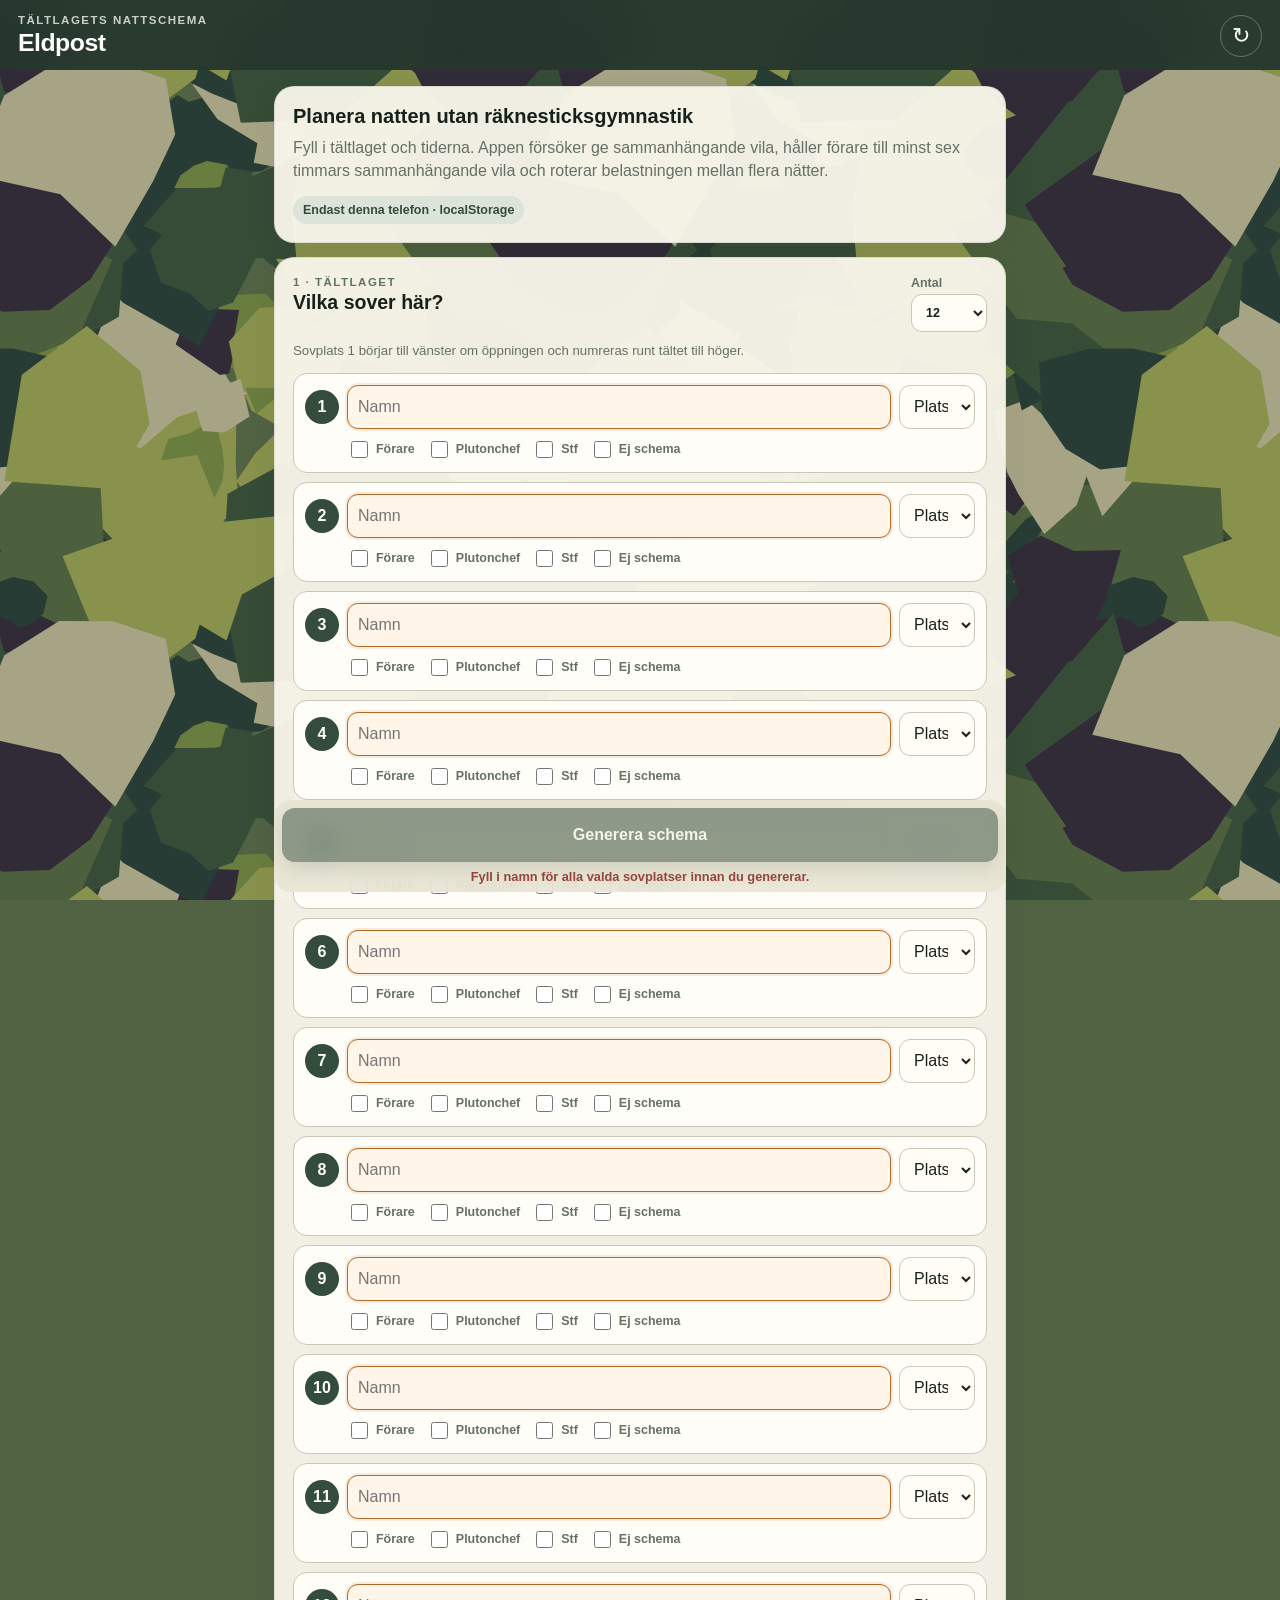
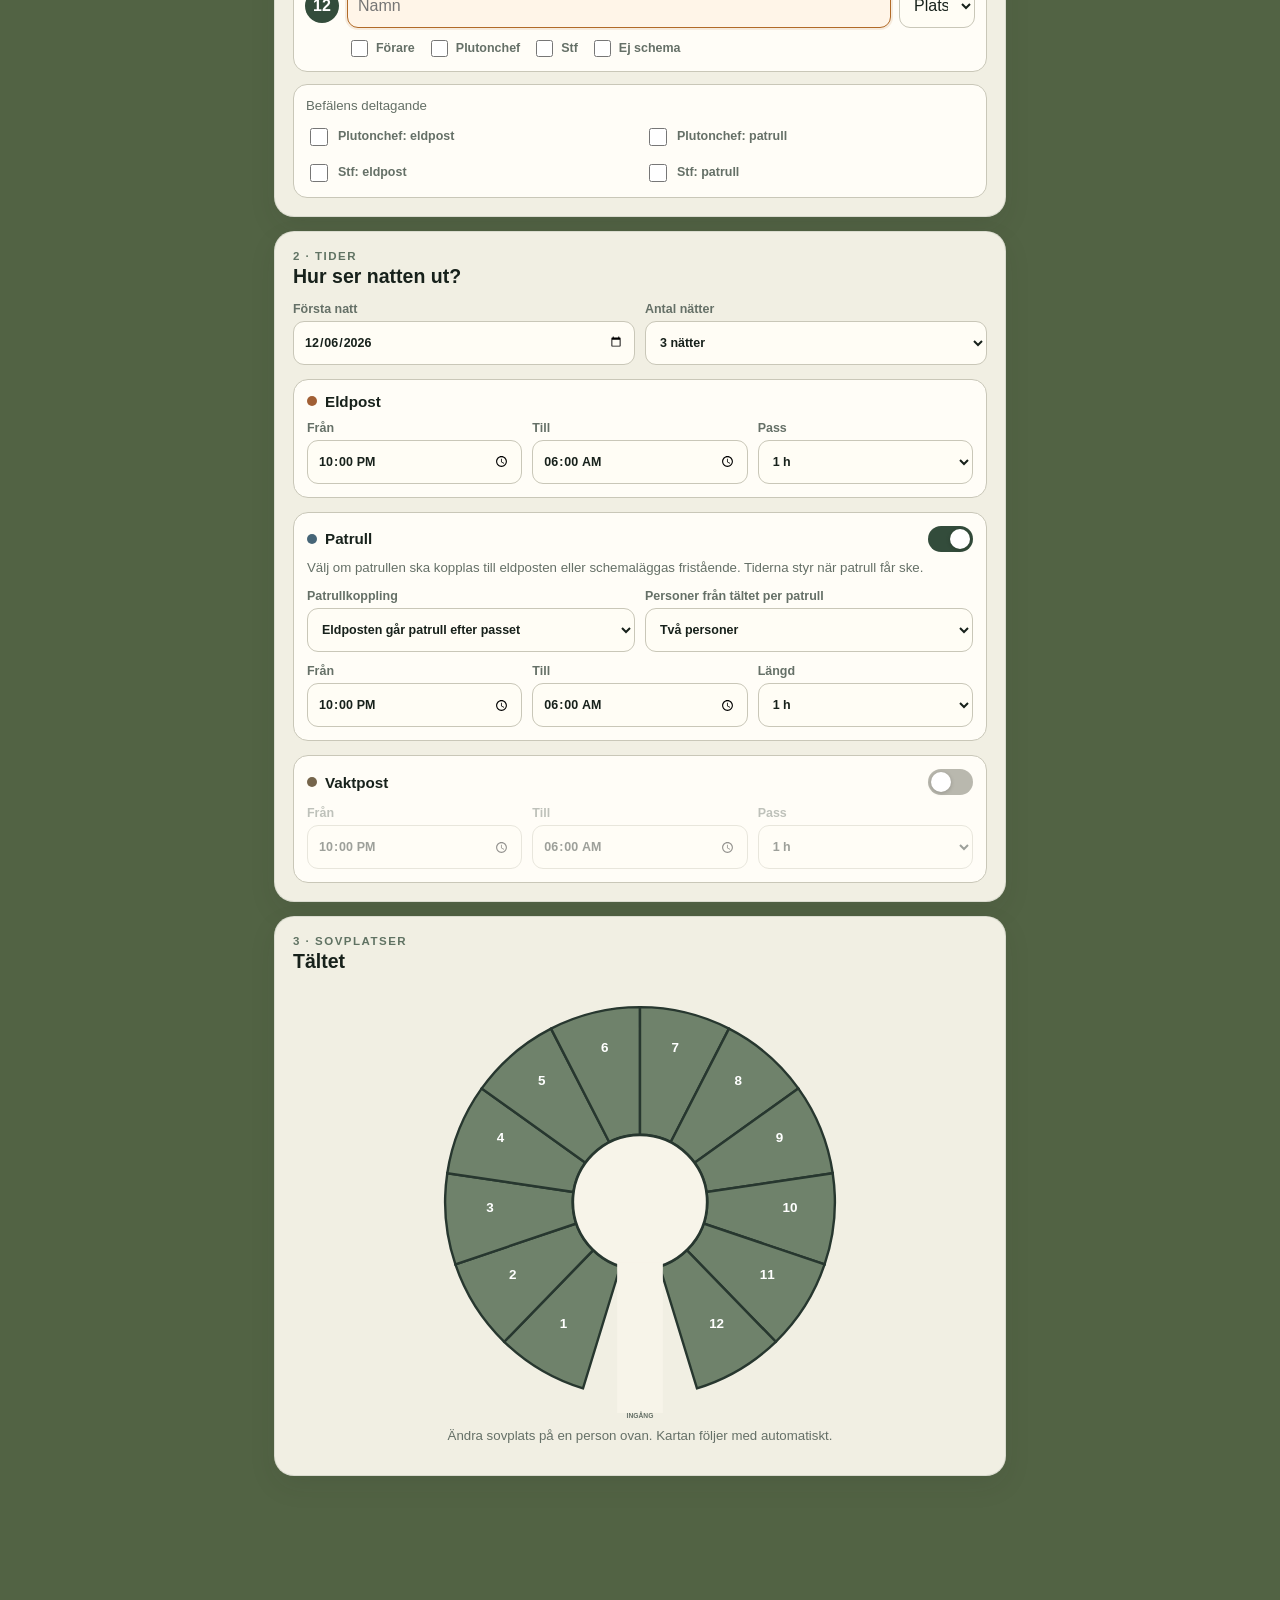
==== index.html @ 9be6807b "ui: warn when tent group has fewer than eight people" ====
<!doctype html>
<html lang="sv">
<head>
  <meta charset="utf-8" />
  <meta name="viewport" content="width=device-width, initial-scale=1, viewport-fit=cover" />
  <meta name="theme-color" content="#26372d" />
  <meta name="apple-mobile-web-app-capable" content="yes" />
  <meta name="apple-mobile-web-app-status-bar-style" content="black-translucent" />
  <meta name="apple-mobile-web-app-title" content="Eldpost" />
  <title>Eldpost</title>
  <link rel="manifest" href="/manifest.webmanifest" />
  <link rel="icon" href="/icon.svg" type="image/svg+xml" />
  <link rel="apple-touch-icon" href="/apple-touch-icon.png" />
  <link rel="stylesheet" href="/styles.css" />
</head>
<body>
  <header class="app-header">
    <div>
      <p class="eyebrow">Tältlagets nattschema</p>
      <h1>Eldpost</h1>
    </div>
    <button id="resetButton" class="icon-button" type="button" aria-label="Nollställ appen">↻</button>
  </header>

  <main>
    <section class="card intro-card">
      <div>
        <h2>Planera natten utan räknesticksgymnastik</h2>
        <p>Fyll i tältlaget och tiderna. Appen försöker ge sammanhängande vila, håller förare till minst sex timmars sammanhängande vila och roterar belastningen mellan flera nätter.</p>
      </div>
      <div class="privacy-pill">Endast denna telefon · localStorage</div>
    </section>

    <section class="card" id="teamSection">
      <div class="section-heading">
        <div>
          <p class="step">1 · Tältlaget</p>
          <h2>Vilka sover här?</h2>
        </div>
        <label class="count-control">Antal
          <select id="soldierCount" aria-label="Antal soldater"></select>
        </label>
      </div>
      <p id="smallTeamWarning" class="warning hidden" role="status">⚠️ Färre än 8 personer i tältlaget. Det kan bli svårt att få ihop ett bra schema med tillräcklig vila och jämn fördelning. Kontrollera eventuella obemannade pass extra noga.</p>
      <p class="hint">Sovplats 1 börjar till vänster om öppningen och numreras runt tältet till höger.</p>
      <div id="soldierList" class="soldier-list"></div>
      <div class="role-policy-box">
        <p class="hint role-policy-title">Befälens deltagande</p>
        <div class="role-policy-row">
          <label><input id="allowPcFire" type="checkbox" /> Plutonchef: eldpost</label>
          <label><input id="allowPcPatrol" type="checkbox" /> Plutonchef: patrull</label>
          <label><input id="allowStfFire" type="checkbox" /> Stf: eldpost</label>
          <label><input id="allowStfPatrol" type="checkbox" /> Stf: patrull</label>
        </div>
      </div>
    </section>

    <section class="card">
      <div class="section-heading">
        <div>
          <p class="step">2 · Tider</p>
          <h2>Hur ser natten ut?</h2>
        </div>
      </div>

      <div class="form-grid two">
        <label>Första natt
          <input id="startDate" type="date" />
        </label>
        <label>Antal nätter
          <select id="nightCount"></select>
        </label>
      </div>

      <div class="duty-box">
        <div class="duty-title"><span class="duty-dot fire"></span><strong>Eldpost</strong></div>
        <div class="form-grid three">
          <label>Från <input id="fireStart" type="time" step="900" /></label>
          <label>Till <input id="fireEnd" type="time" step="900" /></label>
          <label>Pass
            <select id="fireDuration">
              <option value="30">30 min</option><option value="60">1 h</option><option value="90">1,5 h</option><option value="120">2 h</option>
            </select>
          </label>
        </div>
      </div>

      <div class="duty-box">
        <div class="duty-title">
          <span class="duty-dot patrol"></span><strong>Patrull</strong>
          <label class="switch"><input id="patrolEnabled" type="checkbox" /><span></span></label>
        </div>
        <p class="hint">Välj om patrullen ska kopplas till eldposten eller schemaläggas fristående. Tiderna styr när patrull får ske.</p>
        <div id="patrolFields">
          <div class="patrol-options">
            <label>Patrullkoppling
              <select id="patrolMode">
                <option value="linked">Eldposten går patrull efter passet</option>
                <option value="independent">Fristående patrull (eldposten går inte automatiskt)</option>
              </select>
            </label>
            <label>Personer från tältet per patrull
              <select id="patrolPeople"><option value="2">Två personer</option><option value="1">En person (kamrat från annat tält)</option></select>
            </label>
          </div>
          <div class="form-grid three">
          <label>Från <input id="patrolStart" type="time" step="900" /></label>
          <label>Till <input id="patrolEnd" type="time" step="900" /></label>
          <label>Längd
            <select id="patrolDuration">
              <option value="30">30 min</option><option value="60">1 h</option><option value="90">1,5 h</option><option value="120">2 h</option>
            </select>
          </label>
          </div>
        </div>
      </div>

      <div class="duty-box">
        <div class="duty-title">
          <span class="duty-dot guard"></span><strong>Vaktpost</strong>
          <label class="switch"><input id="guardEnabled" type="checkbox" /><span></span></label>
        </div>
        <div id="guardFields" class="form-grid three">
          <label>Från <input id="guardStart" type="time" step="900" /></label>
          <label>Till <input id="guardEnd" type="time" step="900" /></label>
          <label>Pass
            <select id="guardDuration">
              <option value="30">30 min</option><option value="60">1 h</option><option value="90">1,5 h</option><option value="120">2 h</option>
            </select>
          </label>
        </div>
      </div>
    </section>

    <section class="card">
      <div class="section-heading">
        <div>
          <p class="step">3 · Sovplatser</p>
          <h2>Tältet</h2>
        </div>
      </div>
      <div id="tentMap" class="tent-wrap" aria-label="Grafisk sovplatsfördelning"></div>
      <p class="hint centered">Ändra sovplats på en person ovan. Kartan följer med automatiskt.</p>
    </section>

    <div class="sticky-action">
      <button id="generateButton" class="primary-button" type="button">Generera schema</button>
      <p id="generateMessage" class="validation-message" role="status"></p>
    </div>

    <section id="resultSection" class="card result-card hidden">
      <div class="section-heading result-heading">
        <div>
          <p class="step">Schema</p>
          <h2 id="resultTitle">Natt 1</h2>
        </div>
        <button id="copyButton" class="secondary-button" type="button">Kopiera natt</button>
      </div>
      <div class="share-controls">
        <button id="shareButton" class="primary-button" type="button">Dela hela schemat</button>
        <p class="hint">En fryst kopia skapas i länken. Namn, tider och sovplatser ingår. Endast den du ger länken till bör få tillgång.</p>
        <div id="sharePanel" class="share-panel hidden">
          <label for="shareUrl">Schemalänk</label>
          <textarea id="shareUrl" readonly rows="3" aria-label="Delningslänk"></textarea>
          <div class="share-actions">
            <button type="button" id="shareCopyButton" class="secondary-button">Kopiera länk</button>
            <button type="button" id="nativeShareButton" class="secondary-button">Dela via telefonen</button>
          </div>
          <div id="shareQr" class="share-qr" aria-label="QR-kod till schemat"></div>
          <p id="shareQrHelp" class="hint"></p>
        </div>
        <p id="shareStatus" role="status" class="validation-message"></p>
      </div>
      <div id="nightTabs" class="night-tabs"></div>
      <div id="scheduleWarnings"></div>
      <div id="scheduleTable" class="schedule-table"></div>
      <h3>Vila & belastning</h3>
      <div id="restSummary" class="rest-summary"></div>
      <h3>Sovplatser</h3>
      <div id="resultTentMap" class="tent-wrap compact"></div>
    </section>
  </main>

  <template id="soldierTemplate">
    <article class="soldier-card">
      <div class="soldier-main">
        <span class="place-badge"></span>
        <input class="soldier-name" type="text" autocomplete="off" placeholder="Namn" />
        <select class="sleep-place" aria-label="Sovplats"></select>
      </div>
      <div class="role-row">
        <label><input class="role-driver" type="checkbox" /> Förare</label>
        <label><input class="role-pc" type="checkbox" /> Plutonchef</label>
        <label><input class="role-stf" type="checkbox" /> Stf</label>
        <label><input class="role-excluded" type="checkbox" /> Ej schema</label>
      </div>
    </article>
  </template>

  <script src="/qrcode.js" defer></script>
  <script src="/app.js" defer></script>
</body>
</html>
---- styles.css ----
:root {
  color-scheme: light;
  --bg: #e8e4d3;
  --paper: #f7f4e9;
  --ink: #17211b;
  --muted: #657067;
  --line: #c9c7b8;
  --green: #334c3b;
  --green-2: #6f826b;
  --green-3: #dce3d8;
  --fire: #a15f34;
  --patrol: #466577;
  --guard: #75654b;
  --danger: #9a453d;
  --shadow: 0 10px 28px rgba(35, 43, 37, .08);
  font-family: ui-sans-serif, -apple-system, BlinkMacSystemFont, "SF Pro Text", "Helvetica Neue", Arial, sans-serif;
}
* { box-sizing: border-box; }
html { background: var(--bg); }
body { margin: 0; min-height: 100vh; color: var(--ink); background: #526344 url('/m90-camo.svg') repeat fixed center top / 560px 560px; }
button, input, select { font: inherit; }
button { -webkit-tap-highlight-color: transparent; }
.app-header { position: sticky; top: 0; z-index: 20; display: flex; align-items: center; justify-content: space-between; padding: calc(14px + env(safe-area-inset-top)) 18px 13px; color: white; background: rgba(38,55,45,.96); backdrop-filter: blur(14px); }
.app-header h1 { margin: 0; font-size: 1.55rem; letter-spacing: -.02em; }
.eyebrow, .step { margin: 0 0 3px; font-size: .72rem; font-weight: 800; text-transform: uppercase; letter-spacing: .13em; opacity: .76; }
.icon-button { width: 42px; height: 42px; border: 1px solid rgba(255,255,255,.28); border-radius: 50%; color: white; background: transparent; font-size: 1.35rem; }
main { width: min(760px, 100%); margin: 0 auto; padding: 16px 14px calc(112px + env(safe-area-inset-bottom)); }
.card { margin-bottom: 14px; padding: 18px; border: 1px solid rgba(51,76,59,.12); border-radius: 20px; background: rgba(247,244,233,.97); box-shadow: var(--shadow); }
.intro-card h2 { margin: 0 0 8px; font-size: 1.25rem; }
.intro-card p { margin: 0; color: var(--muted); line-height: 1.45; }
.privacy-pill { display: inline-flex; margin-top: 14px; padding: 7px 10px; border-radius: 999px; background: var(--green-3); color: var(--green); font-size: .78rem; font-weight: 750; }
.section-heading { display: flex; align-items: flex-start; justify-content: space-between; gap: 14px; margin-bottom: 14px; }
.section-heading h2 { margin: 0; font-size: 1.22rem; }
.step { color: var(--green); }
.hint { margin: -4px 0 12px; color: var(--muted); font-size: .83rem; line-height: 1.4; }
.centered { text-align: center; }
label { color: var(--muted); font-size: .78rem; font-weight: 700; }
input[type="text"], input[type="date"], input[type="time"], select { width: 100%; min-height: 44px; padding: 9px 10px; border: 1px solid var(--line); border-radius: 11px; color: var(--ink); background: #fffdf5; outline: none; }
input:focus, select:focus { border-color: var(--green-2); box-shadow: 0 0 0 3px rgba(111,130,107,.16); }
.count-control { width: 76px; }
.count-control select { min-height: 38px; margin-top: 4px; }
.soldier-list { display: grid; gap: 9px; }
.soldier-card { padding: 11px; border: 1px solid var(--line); border-radius: 14px; background: #fffdf7; }
.soldier-main { display: grid; grid-template-columns: 34px minmax(0,1fr) 76px; gap: 8px; align-items: center; }
.place-badge { display: grid; place-items: center; width: 34px; height: 34px; border-radius: 50%; color: white; background: var(--green); font-weight: 850; }
.soldier-name { min-width: 0; }
.sleep-place { min-width: 0; }
.role-row { display: flex; flex-wrap: wrap; gap: 7px 12px; margin-top: 9px; padding-left: 42px; }
.role-row label { display: flex; gap: 5px; align-items: center; font-weight: 650; }
.role-row input { width: 17px; height: 17px; accent-color: var(--green); }
.form-grid { display: grid; gap: 10px; }
.form-grid.two { grid-template-columns: repeat(2, minmax(0,1fr)); }
.form-grid.three { grid-template-columns: repeat(3, minmax(0,1fr)); }
.form-grid label { display: grid; gap: 5px; }
.duty-box { margin-top: 14px; padding: 13px; border: 1px solid var(--line); border-radius: 15px; background: #fffdf7; }
.duty-title { display: flex; align-items: center; gap: 8px; margin-bottom: 11px; }
.duty-title strong { font-size: .95rem; }
.duty-title .switch { margin-left: auto; }
.duty-dot { width: 10px; height: 10px; border-radius: 50%; }
.duty-dot.fire { background: var(--fire); }.duty-dot.patrol { background: var(--patrol); }.duty-dot.guard { background: var(--guard); }
.switch input { position: absolute; opacity: 0; pointer-events: none; }
.switch span { display: block; width: 45px; height: 26px; padding: 3px; border-radius: 99px; background: #b9b8ae; transition: .18s; }
.switch span::after { content: ""; display: block; width: 20px; height: 20px; border-radius: 50%; background: white; box-shadow: 0 1px 4px rgba(0,0,0,.2); transition: .18s; }
.switch input:checked + span { background: var(--green); }
.switch input:checked + span::after { transform: translateX(19px); }
.disabled-fields { opacity: .42; pointer-events: none; }
.tent-wrap { display: grid; place-items: center; overflow: hidden; }
.tent-svg { width: min(100%, 430px); height: auto; overflow: visible; }
.tent-segment { fill: var(--green-2); stroke: #27372f; stroke-width: 1.8; }
.tent-core { fill: var(--paper); stroke: #27372f; stroke-width: 2; }
.tent-number { fill: white; font-size: 10px; font-weight: 850; text-anchor: middle; dominant-baseline: middle; pointer-events: none; }
.tent-name { fill: white; font-size: 5.6px; font-weight: 700; text-anchor: middle; dominant-baseline: middle; pointer-events: none; }
.tent-entry { fill: var(--paper); }
.tent-entry-label { fill: var(--muted); font-size: 5px; font-weight: 800; text-anchor: middle; }
.sticky-action { position: sticky; bottom: calc(8px + env(safe-area-inset-bottom)); z-index: 18; margin: 18px 0; padding: 8px; border-radius: 17px; background: rgba(232,228,211,.88); backdrop-filter: blur(12px); }
.primary-button, .secondary-button { border: 0; border-radius: 13px; font-weight: 800; cursor: pointer; }
.primary-button { width: 100%; min-height: 54px; padding: 14px 18px; color: white; background: var(--green); box-shadow: 0 8px 18px rgba(38,55,45,.24); }
.secondary-button { min-height: 40px; padding: 8px 12px; color: var(--green); background: var(--green-3); }
.validation-message { margin: 7px 5px 0; color: var(--danger); font-size: .8rem; font-weight: 700; text-align: center; }
.hidden { display: none !important; }
.result-card { scroll-margin-top: 90px; }
.result-heading { align-items: center; }
.night-tabs { display: flex; gap: 7px; overflow-x: auto; margin: 0 -3px 14px; padding: 3px; scrollbar-width: none; }
.night-tab { flex: 0 0 auto; border: 1px solid var(--line); border-radius: 999px; padding: 8px 12px; color: var(--green); background: #fffdf7; font-weight: 800; }
.night-tab.active { color: white; border-color: var(--green); background: var(--green); }
.warning { margin: 0 0 12px; padding: 10px 12px; border-radius: 12px; background: #f3ddd7; color: #733b35; font-size: .82rem; font-weight: 700; }
.schedule-table { overflow: hidden; margin-bottom: 18px; border: 1px solid var(--line); border-radius: 14px; }
.schedule-row { display: grid; grid-template-columns: 72px 1fr; border-bottom: 1px solid var(--line); }
.schedule-row:last-child { border-bottom: 0; }
.schedule-time { padding: 11px 9px; color: var(--muted); background: #efecdf; font-size: .78rem; font-weight: 800; }
.schedule-duty { display: grid; gap: 4px; padding: 9px 11px; background: #fffdf7; }
.assignment { display: grid; grid-template-columns: 74px 1fr; gap: 8px; align-items: baseline; font-size: .84rem; }
.assignment .kind { font-size: .68rem; font-weight: 850; text-transform: uppercase; letter-spacing: .06em; }
.assignment.fire .kind { color: var(--fire); }.assignment.patrol .kind { color: var(--patrol); }.assignment.guard .kind { color: var(--guard); }
.person-place { color: var(--muted); font-size: .76rem; }
.result-card h3 { margin: 18px 0 10px; font-size: .97rem; }
.rest-summary { display: grid; gap: 7px; }
.rest-item { display: grid; grid-template-columns: minmax(0,1fr) auto; gap: 10px; align-items: center; padding: 9px 10px; border: 1px solid var(--line); border-radius: 11px; background: #fffdf7; }
.rest-name { font-weight: 800; }
.rest-meta { color: var(--muted); font-size: .74rem; }
.rest-hours { font-size: .8rem; font-weight: 850; text-align: right; }
.rest-hours.ok { color: var(--green); }.rest-hours.bad { color: var(--danger); }
.compact .tent-svg { width: min(100%, 360px); }
@media (max-width: 520px) {
  .card { padding: 15px; border-radius: 17px; }
  .form-grid.three { grid-template-columns: repeat(2, minmax(0,1fr)); }
  .form-grid.three label:last-child { grid-column: 1 / -1; }
  .role-row { padding-left: 0; }
}
@media (max-width: 360px) {
  main { padding-left: 9px; padding-right: 9px; }
  .soldier-main { grid-template-columns: 32px minmax(0,1fr) 66px; }
  .form-grid.two { grid-template-columns: 1fr; }
}

.role-policy-box { margin-top: 12px; padding: 12px; border: 1px solid var(--line); border-radius: 14px; background: #fffdf7; }
.role-policy-title { margin: 0 0 9px; }
.role-policy-row { display: grid; grid-template-columns: repeat(2,minmax(0,1fr)); gap: 12px 10px; }
.role-policy-row label { display: flex; align-items: center; gap: 7px; font-weight: 650; line-height: 1.3; }
.role-policy-row input { width: 18px; height: 18px; flex: none; accent-color: var(--green); }
@media (max-width: 400px) { .role-policy-row { grid-template-columns: 1fr; } }

/* M90-inspirerad splinterkamouflagebakgrund med tydliga kort ovanpå. */
.card { background: rgba(247,244,233,.97); }

.share-controls { margin: 0 0 15px; padding: 12px; border: 1px solid var(--line); border-radius: 14px; background: #fffdf7; }
.share-controls > .hint { margin: 10px 0; }
.share-panel { margin-top: 12px; }
.share-panel textarea { display:block; width:100%; margin:7px 0 9px; padding:10px; border:1px solid var(--line); border-radius:10px; background:#f8f6ef; font: .78rem ui-monospace,monospace; overflow-wrap:anywhere; resize:vertical; }
.share-actions { display:flex; gap:8px; flex-wrap:wrap; }
.share-qr { display:grid; place-items:center; margin:15px auto 8px; max-width:330px; }
.share-qr svg { display:block; width:min(100%, 300px); height:auto; padding:10px; background:white; border-radius:10px; }

.soldier-name.duplicate-name { border-color: #b43731; background: #fff0ed; box-shadow: 0 0 0 2px rgba(180,55,49,.17); }
.primary-button:disabled { opacity: .5; cursor: not-allowed; }

.soldier-name.missing-name { border-color: #b16a27; background: #fff5e8; box-shadow: 0 0 0 2px rgba(177,106,39,.12); }

.patrol-options { display:grid; grid-template-columns:1fr 1fr; gap:10px; margin-bottom:12px; }
.patrol-options label { display:grid; gap:5px; }
@media(max-width:520px) { .patrol-options { grid-template-columns:1fr; } }
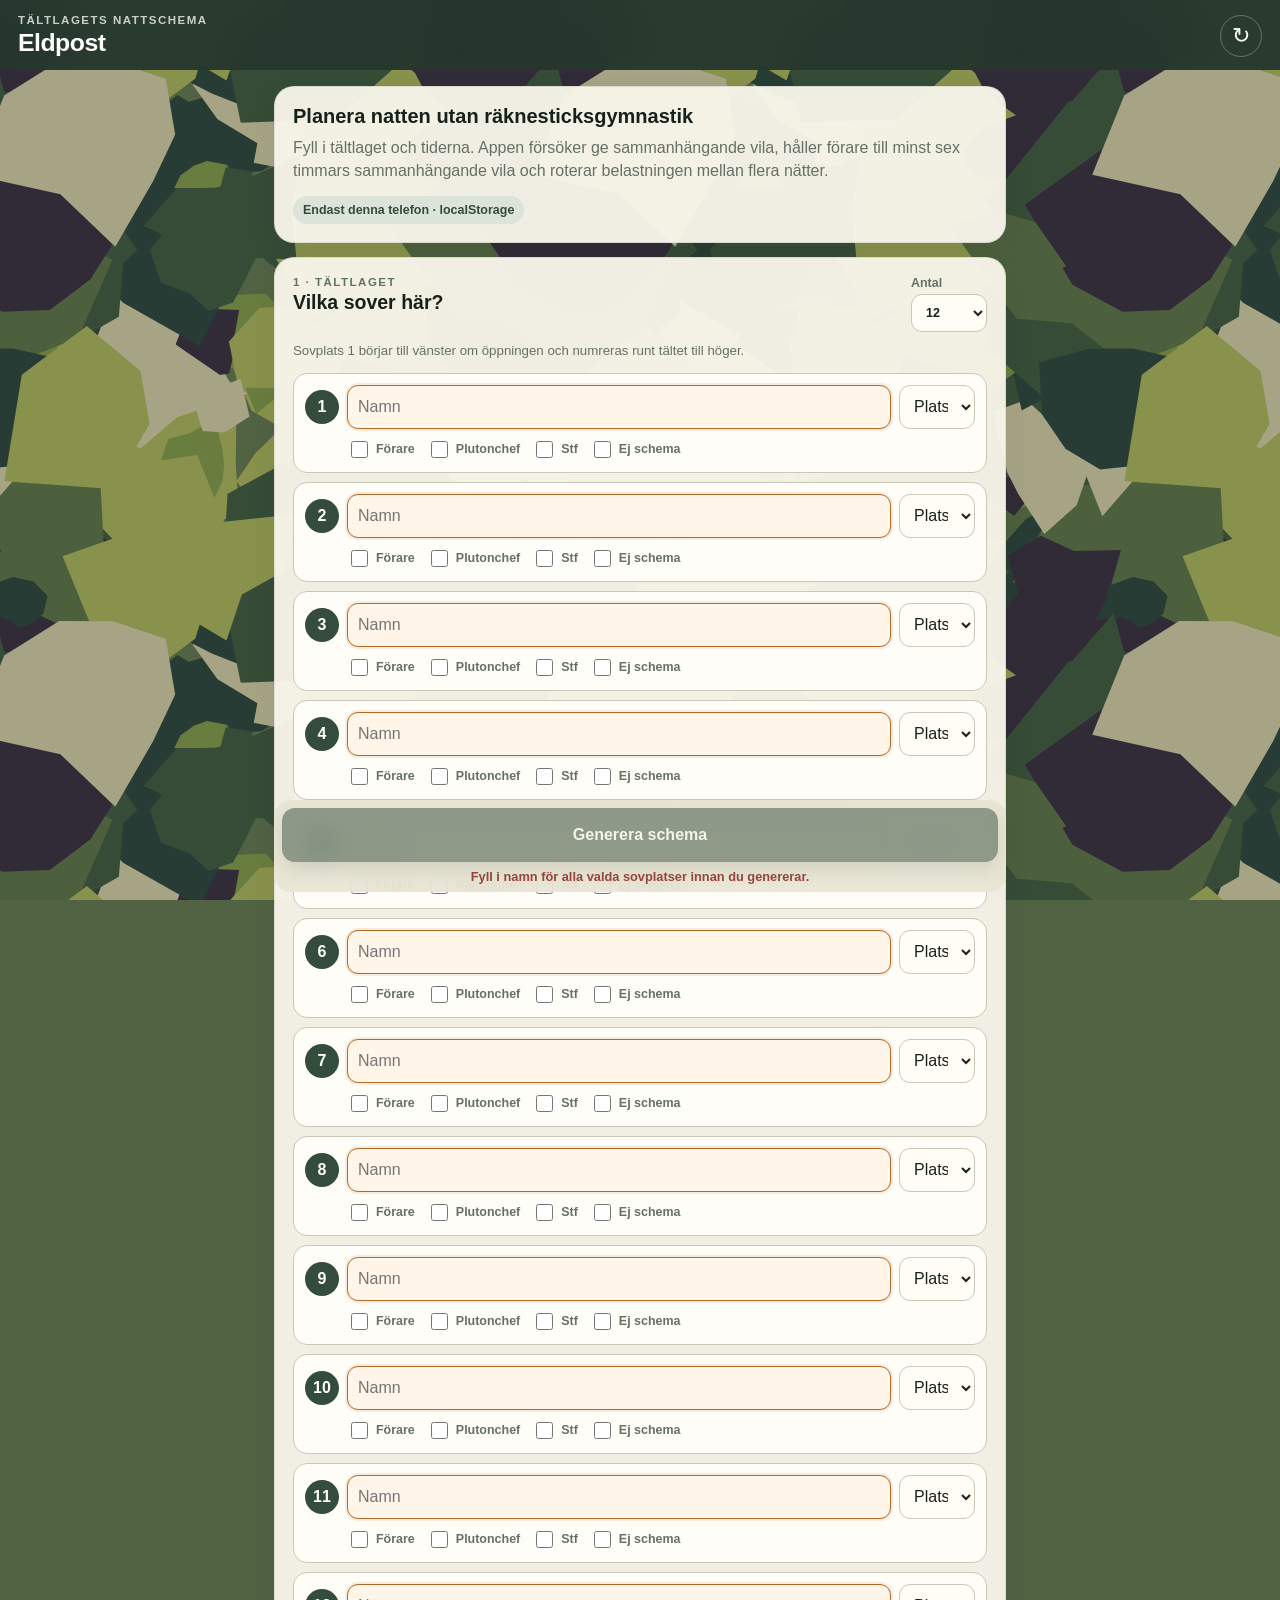
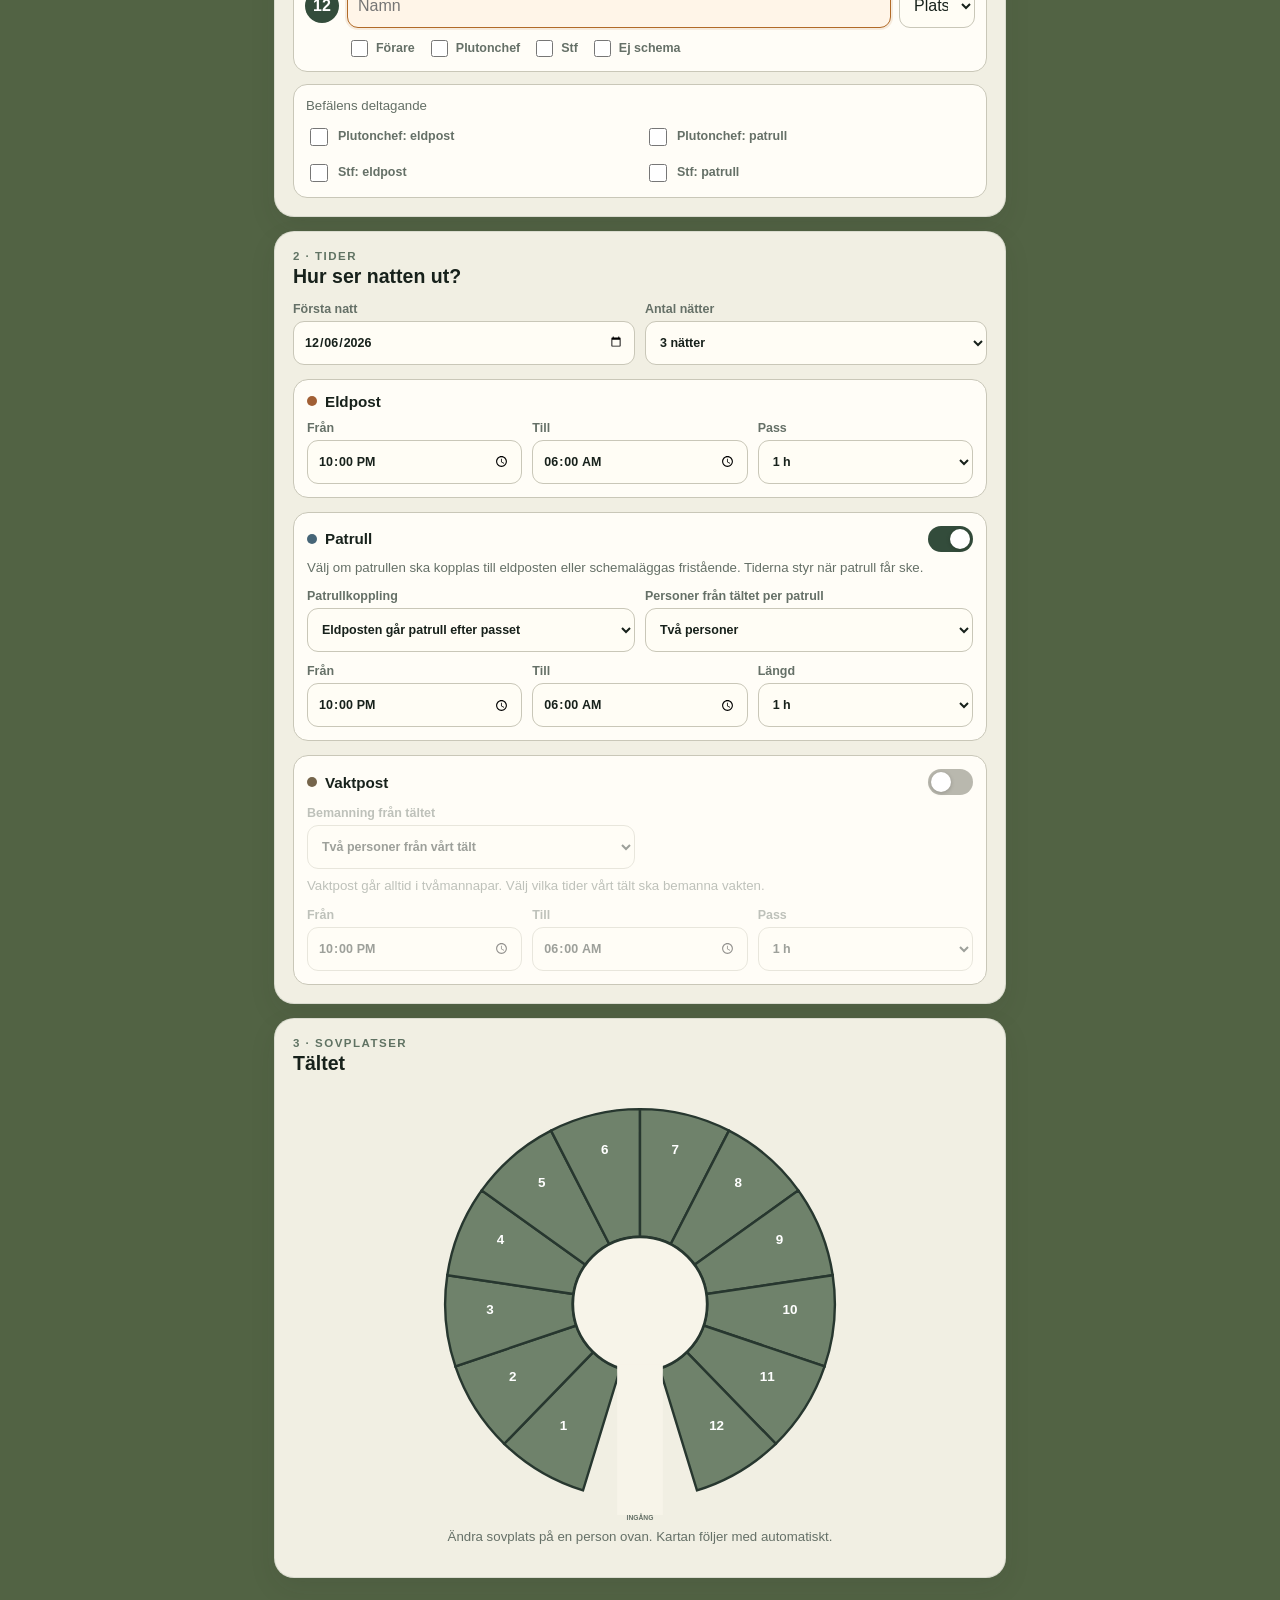
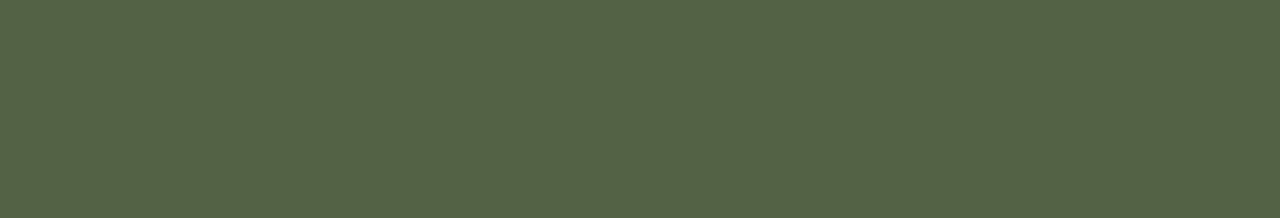
==== commit 1630e734: "feat: add guard staffing options and existing duty time controls" ====
--- a/index.html
+++ b/index.html
@@ -120,7 +120,17 @@
           <span class="duty-dot guard"></span><strong>Vaktpost</strong>
           <label class="switch"><input id="guardEnabled" type="checkbox" /><span></span></label>
         </div>
-        <div id="guardFields" class="form-grid three">
+        <div id="guardFields">
+          <div class="patrol-options">
+            <label>Bemanning från tältet
+              <select id="guardPeople">
+                <option value="2">Två personer från vårt tält</option>
+                <option value="1">En person + en från annat tält</option>
+              </select>
+            </label>
+          </div>
+          <p class="hint">Vaktpost går alltid i tvåmannapar. Välj vilka tider vårt tält ska bemanna vakten.</p>
+          <div class="form-grid three">
           <label>Från <input id="guardStart" type="time" step="900" /></label>
           <label>Till <input id="guardEnd" type="time" step="900" /></label>
           <label>Pass
@@ -128,6 +138,7 @@
               <option value="30">30 min</option><option value="60">1 h</option><option value="90">1,5 h</option><option value="120">2 h</option>
             </select>
           </label>
+          </div>
         </div>
       </div>
     </section>
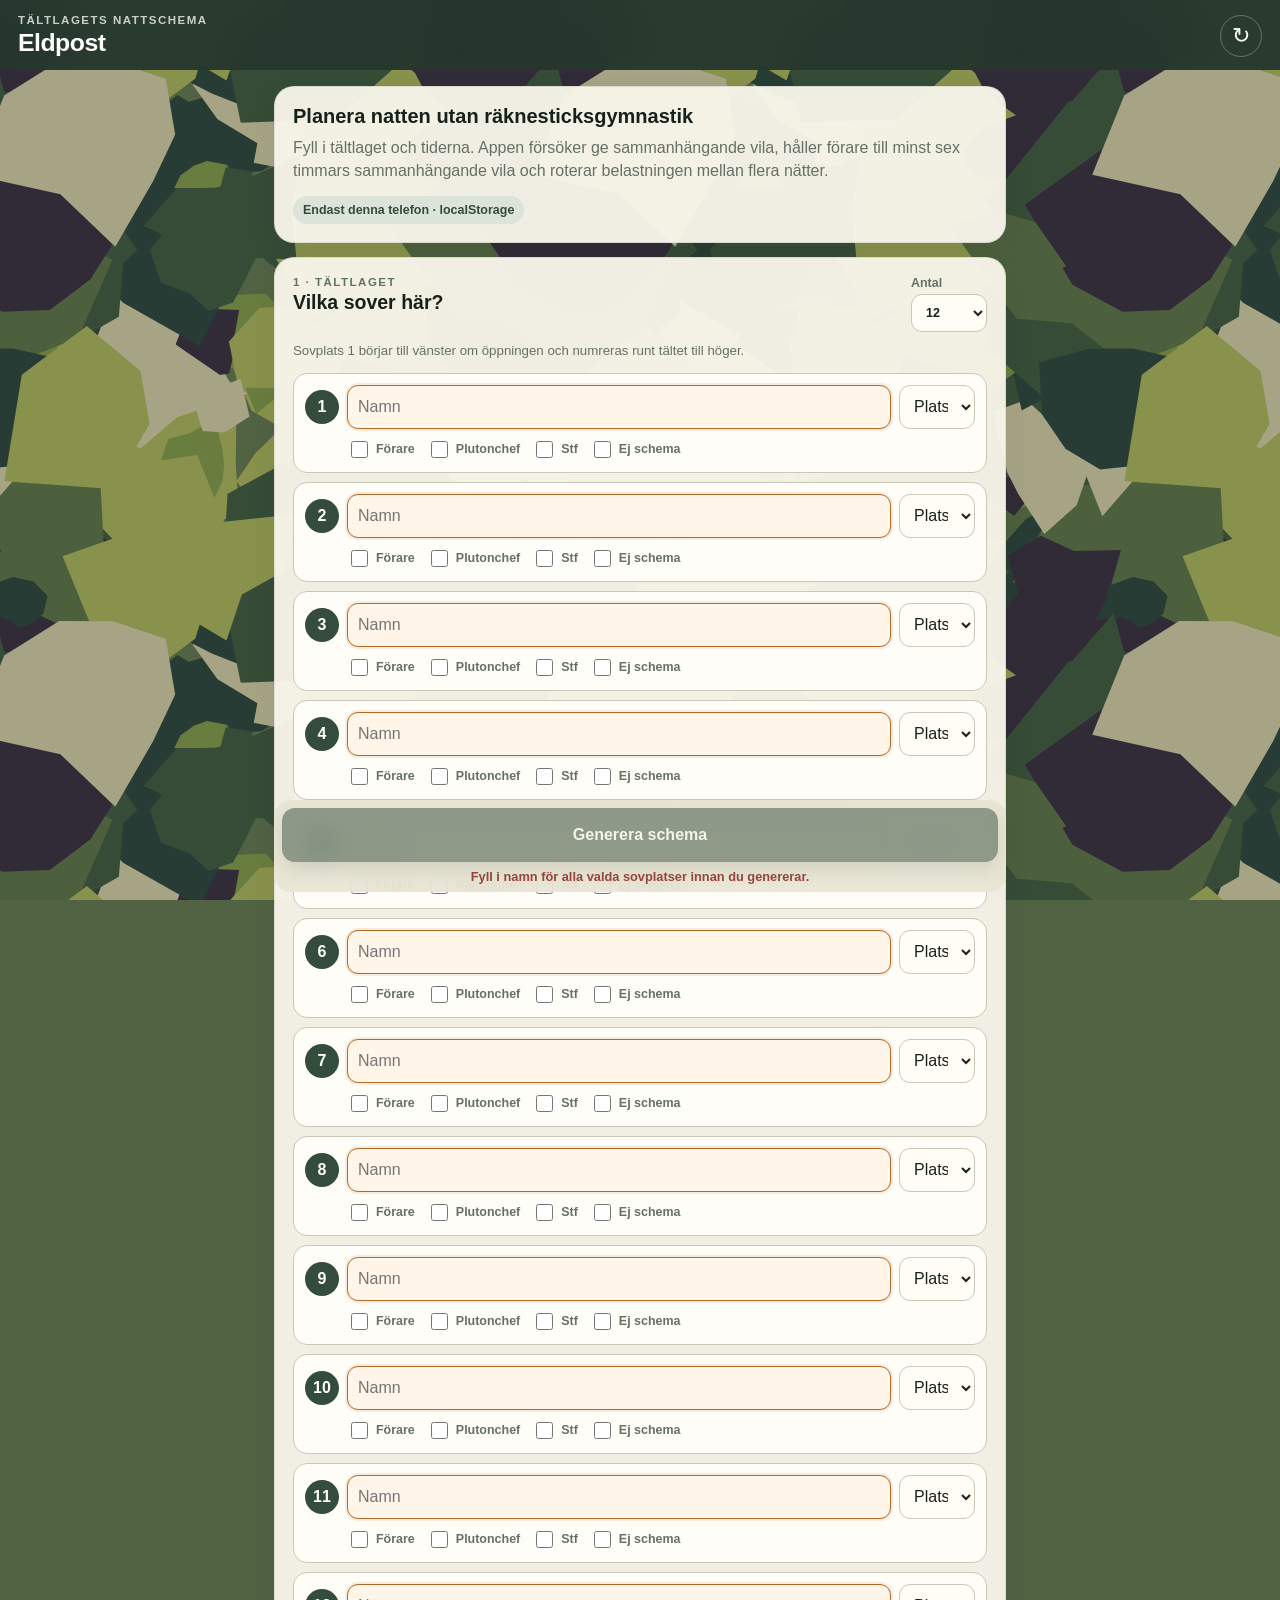
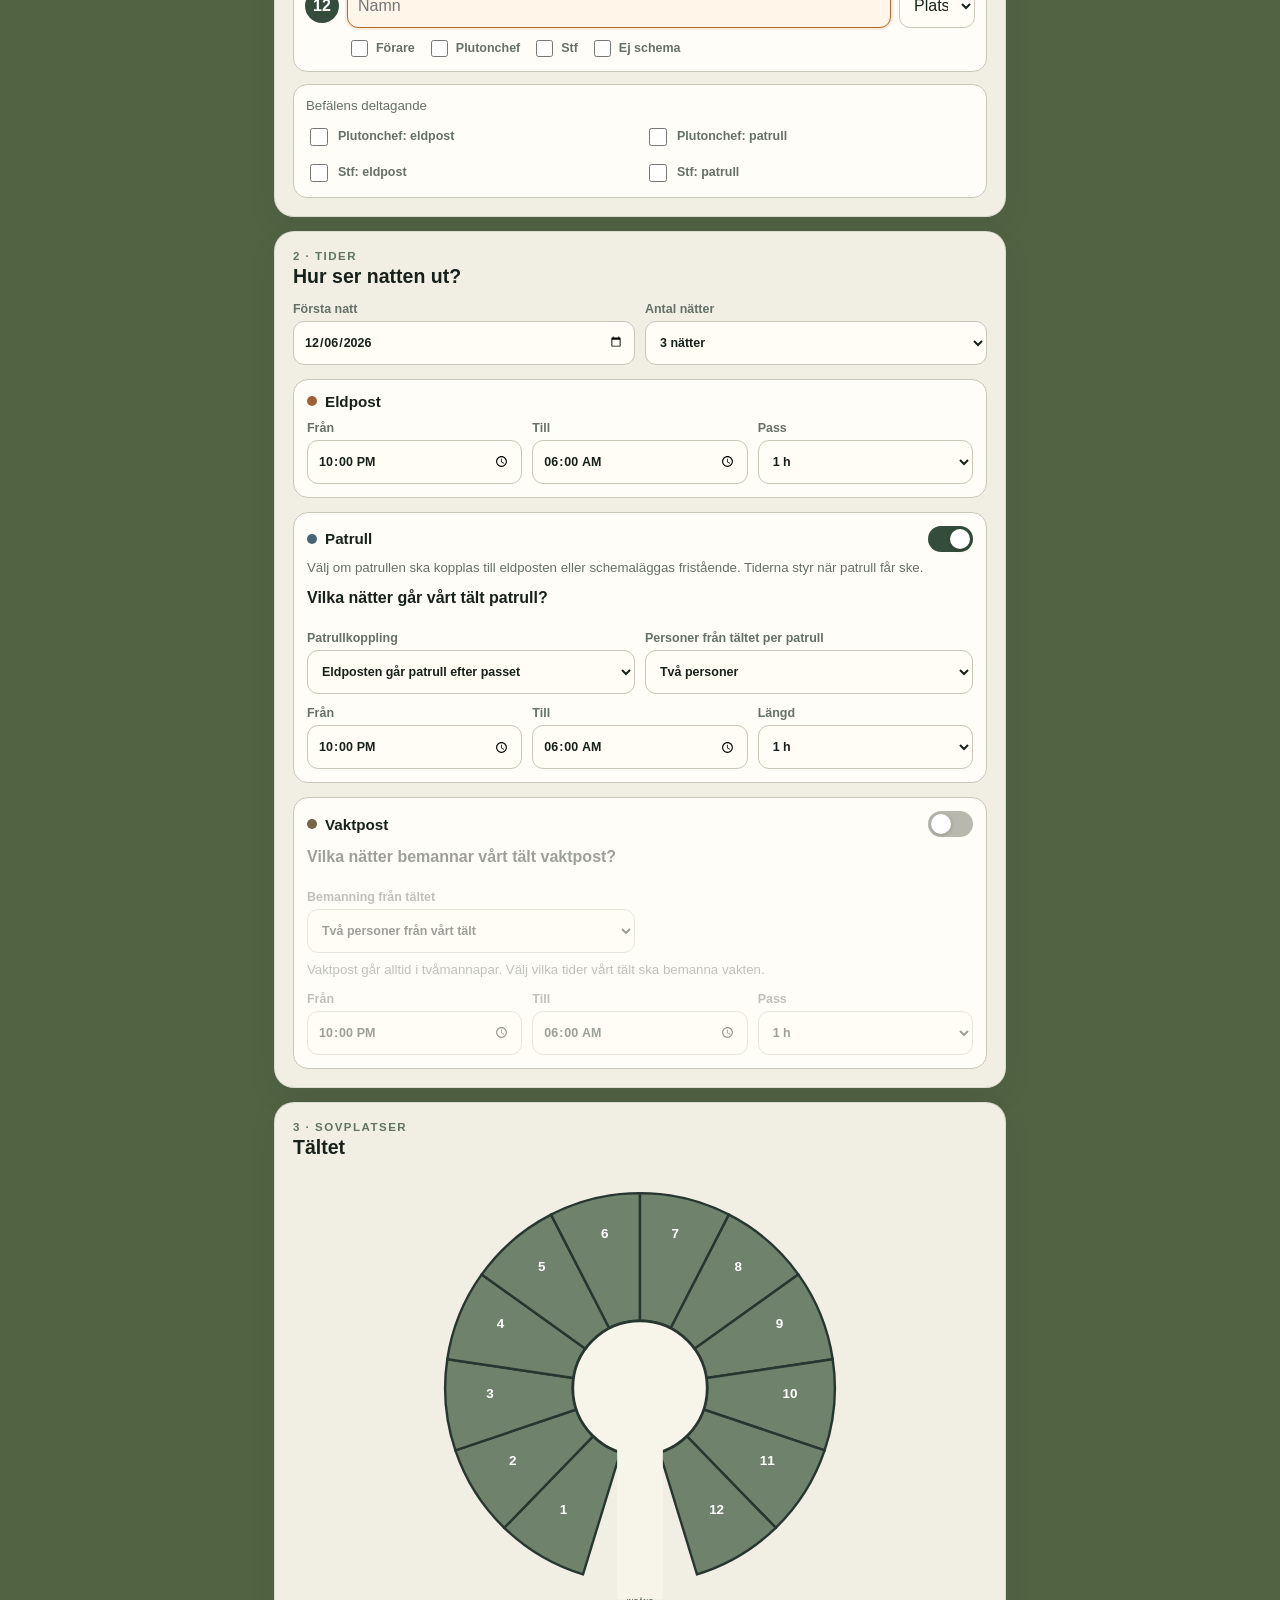
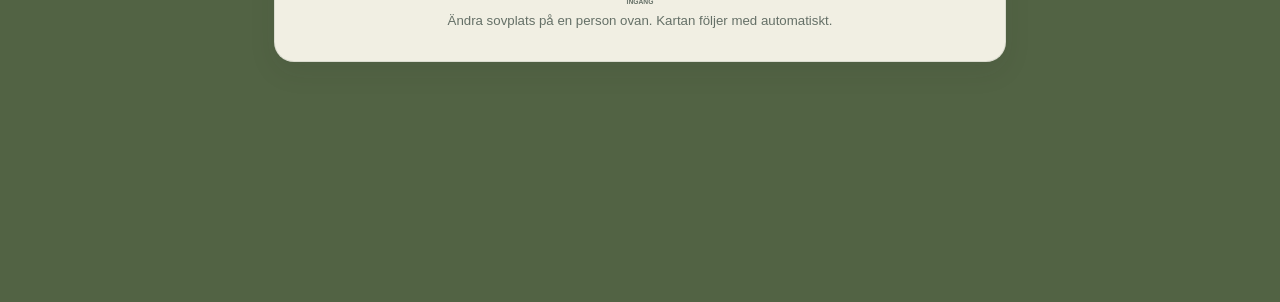
==== commit d41715f1: "ui: choose patrol and guard duty nights independently" ====
--- a/index.html
+++ b/index.html
@@ -92,6 +92,7 @@
         </div>
         <p class="hint">Välj om patrullen ska kopplas till eldposten eller schemaläggas fristående. Tiderna styr när patrull får ske.</p>
         <div id="patrolFields">
+          <div class="night-selection"><strong>Vilka nätter går vårt tält patrull?</strong><div id="patrolNights" class="total-night-picker"></div></div>
           <div class="patrol-options">
             <label>Patrullkoppling
               <select id="patrolMode">
@@ -121,6 +122,7 @@
           <label class="switch"><input id="guardEnabled" type="checkbox" /><span></span></label>
         </div>
         <div id="guardFields">
+          <div class="night-selection"><strong>Vilka nätter bemannar vårt tält vaktpost?</strong><div id="guardNights" class="total-night-picker"></div></div>
           <div class="patrol-options">
             <label>Bemanning från tältet
               <select id="guardPeople">
@@ -141,6 +143,7 @@
           </div>
         </div>
       </div>
+      <p id="combinedDutyWarning" class="warning hidden" role="status">⚠️ Eldpost, patrull och vaktpost överlappar. Alla tre bemannas från tältlaget, vilket kan ge kortare vila eller obemannade pass. Upplägget är inte optimalt. Överväg att flytta tider eller ta hjälp från andra tält. Förarnas sex timmars sammanhängande vila och regeln om obruten sömn gäller fortfarande.</p>
     </section>
 
     <section class="card">
--- a/styles.css
+++ b/styles.css
@@ -139,3 +139,7 @@
 .patrol-options { display:grid; grid-template-columns:1fr 1fr; gap:10px; margin-bottom:12px; }
 .patrol-options label { display:grid; gap:5px; }
 @media(max-width:520px) { .patrol-options { grid-template-columns:1fr; } }
+
+.total-night-picker { display:flex; flex-wrap:wrap; gap:10px; padding:12px; background:#fffdf7; }
+.total-night-choice { display:flex; align-items:center; gap:6px; font-size:.84rem; }
+.total-night-choice input { width:18px; height:18px; accent-color:var(--green); }
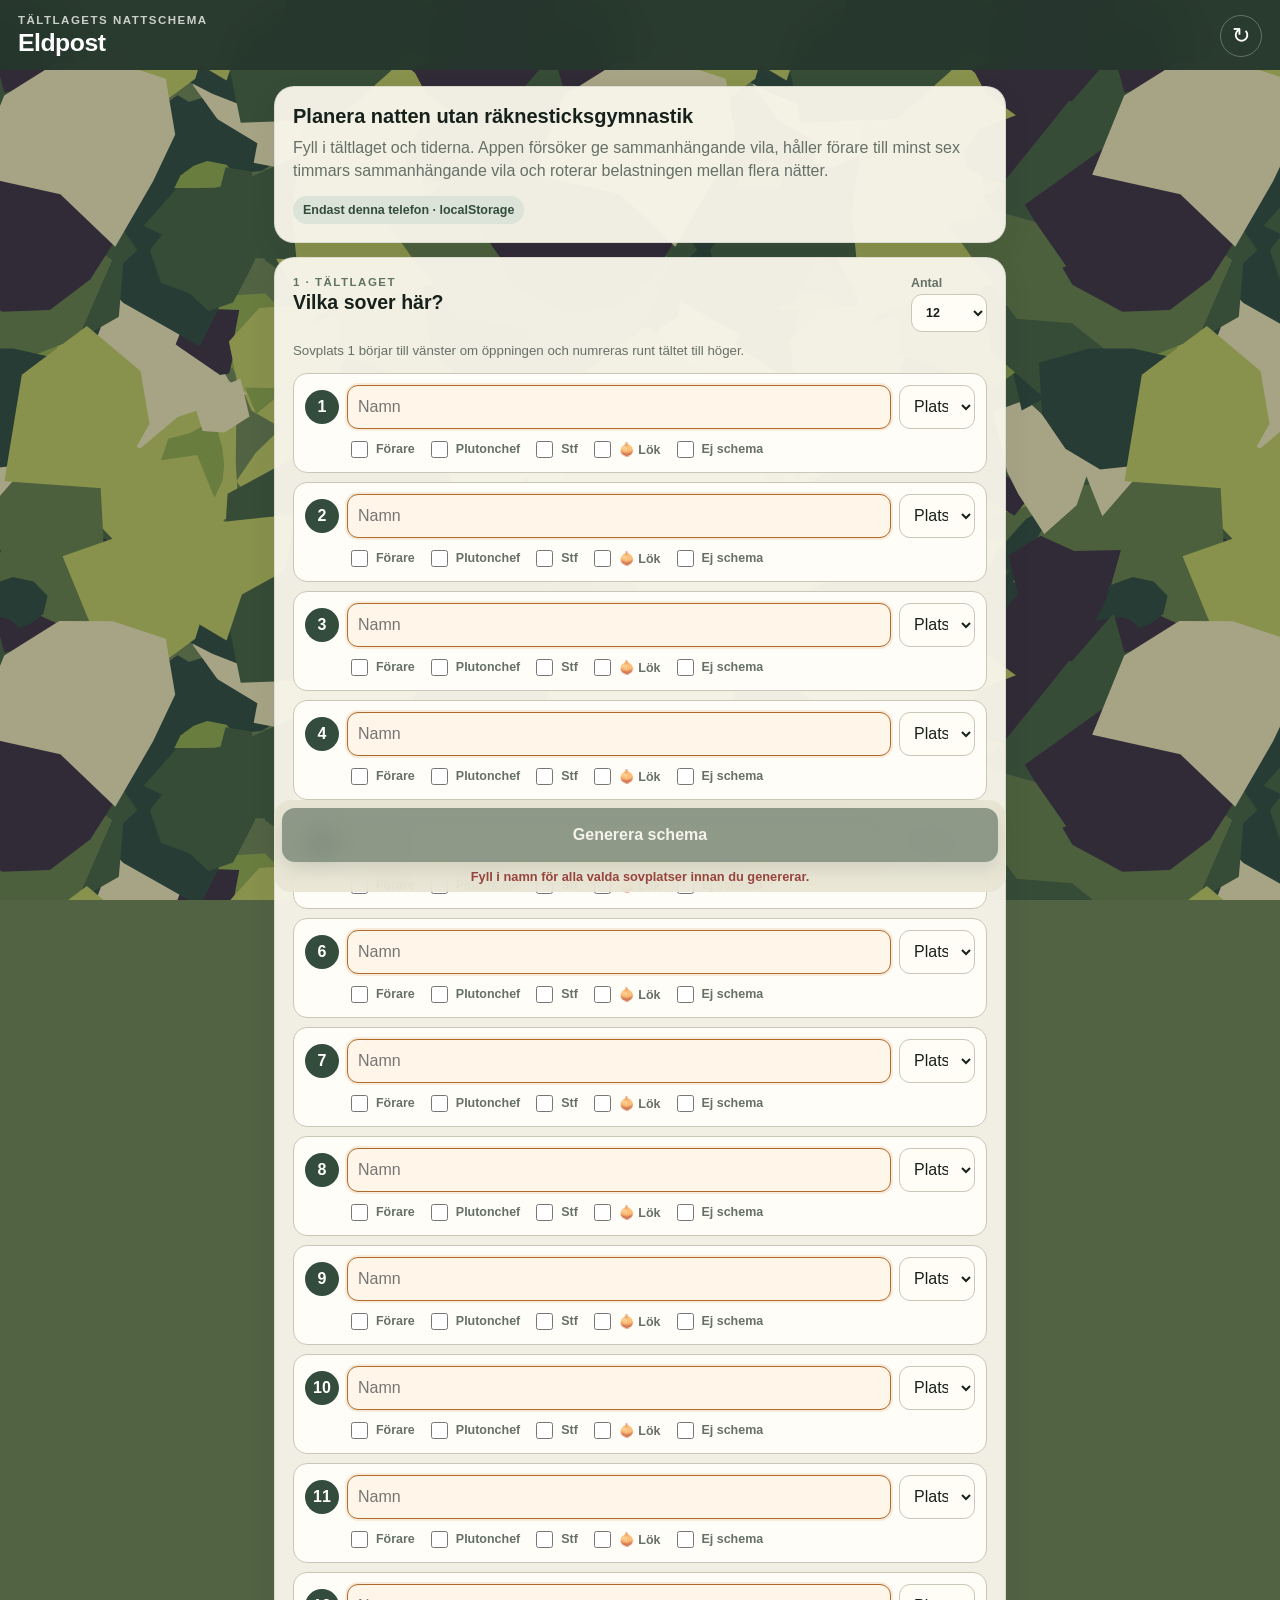
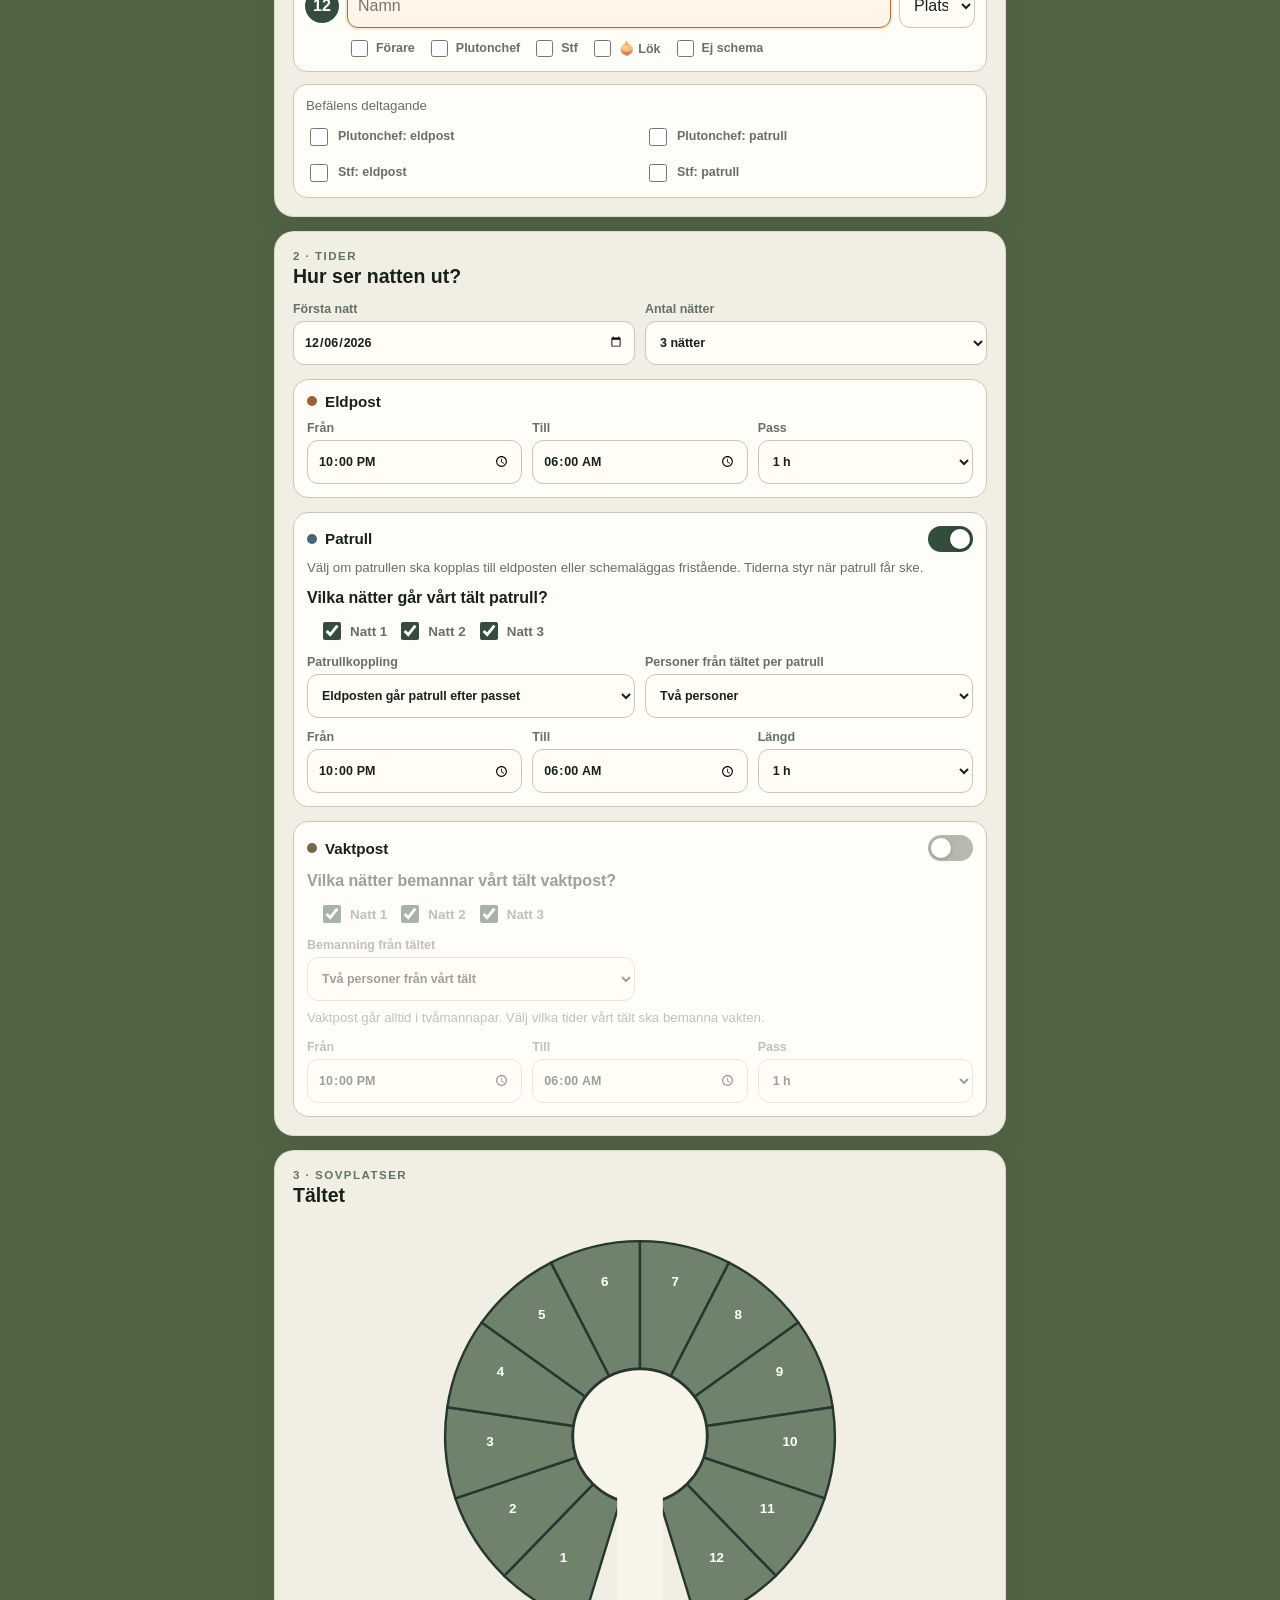
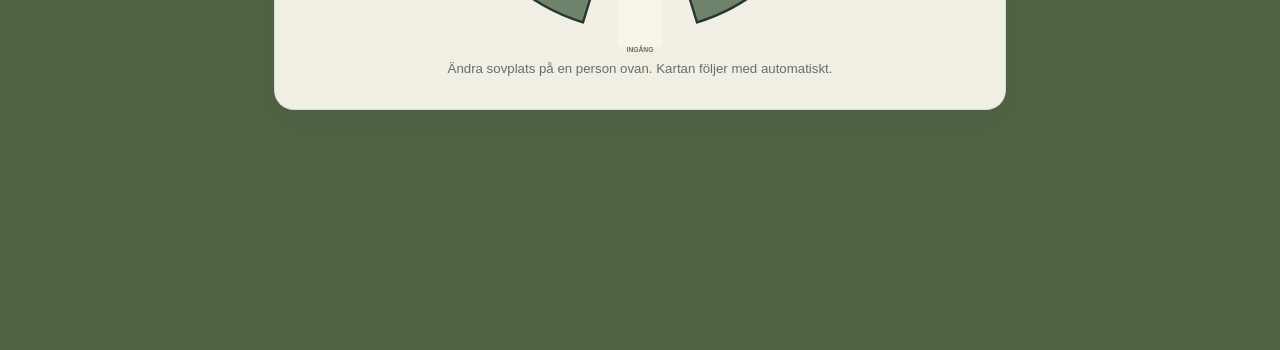
==== commit 34088453: "feat: add onion priority checkbox to each soldier" ====
--- a/index.html
+++ b/index.html
@@ -206,6 +206,7 @@
         <label><input class="role-driver" type="checkbox" /> Förare</label>
         <label><input class="role-pc" type="checkbox" /> Plutonchef</label>
         <label><input class="role-stf" type="checkbox" /> Stf</label>
+        <label><input class="role-onion" type="checkbox" /> 🧅 Lök</label>
         <label><input class="role-excluded" type="checkbox" /> Ej schema</label>
       </div>
     </article>
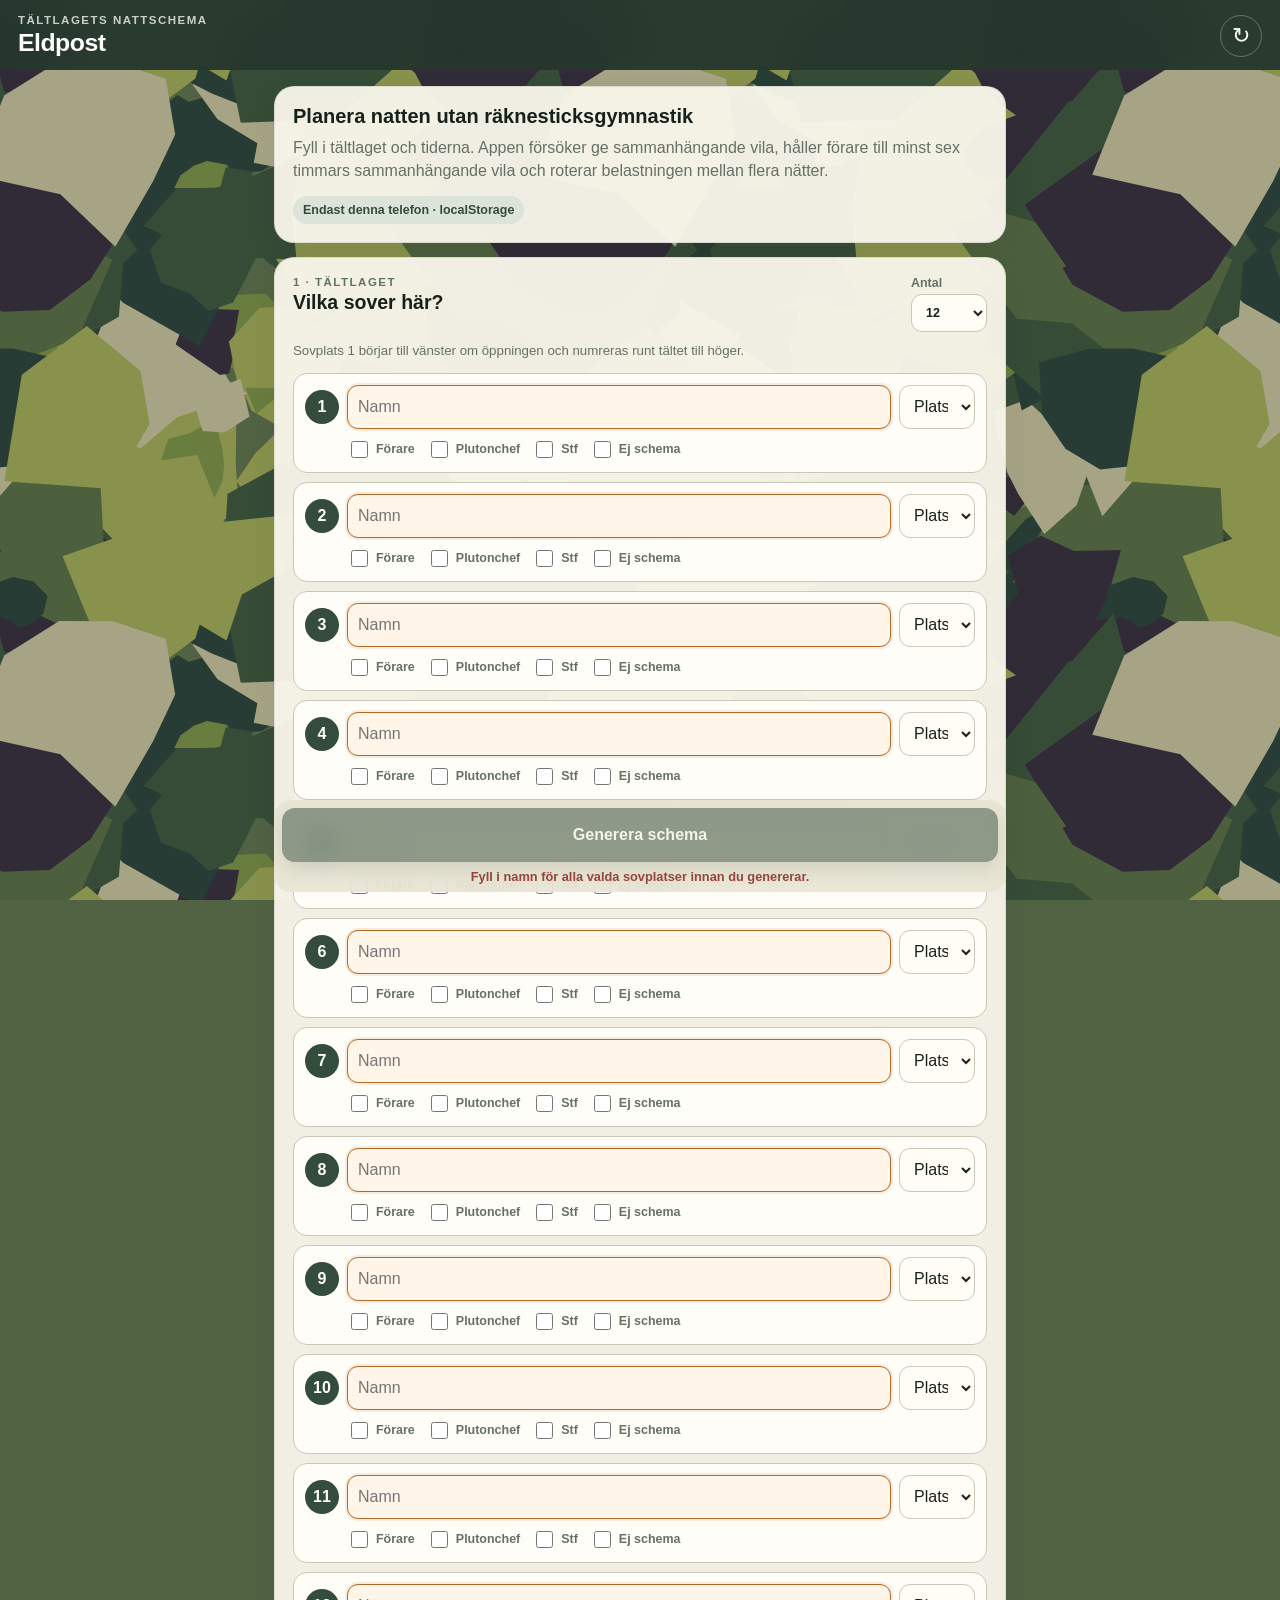
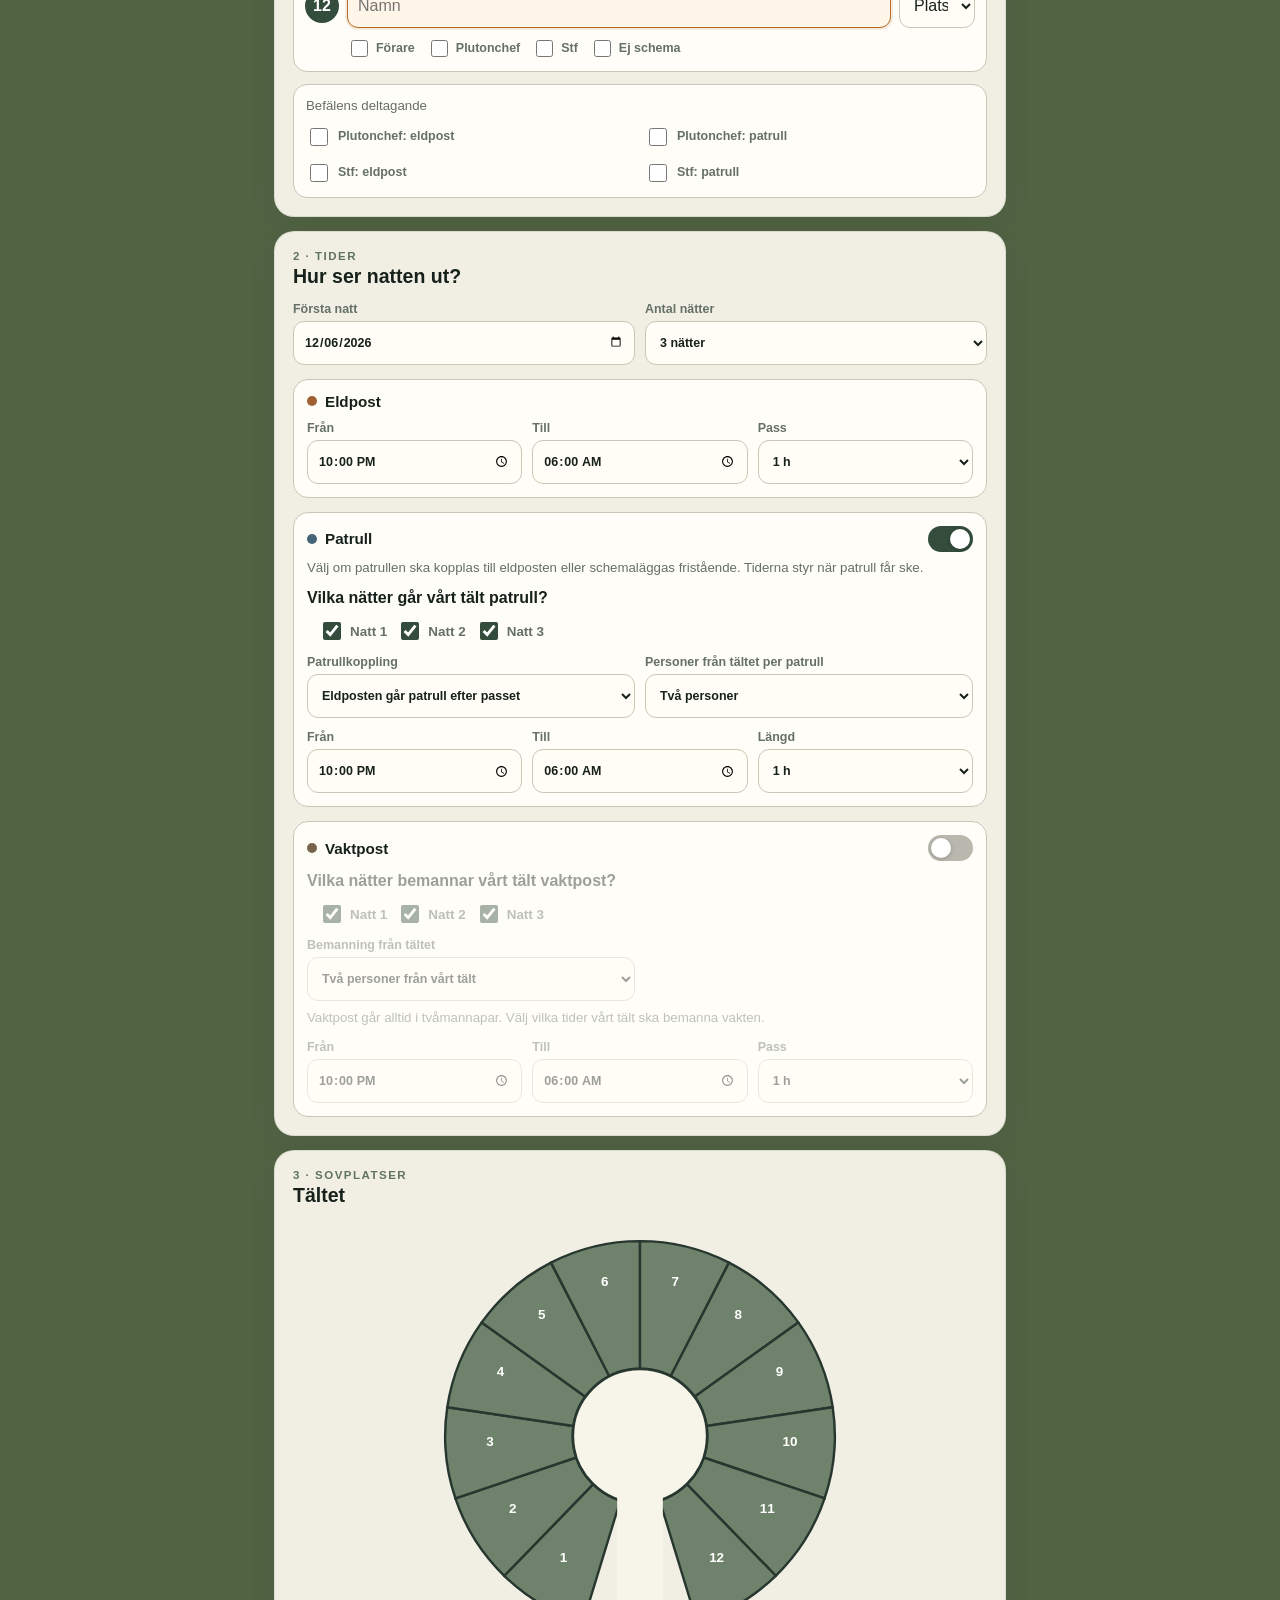
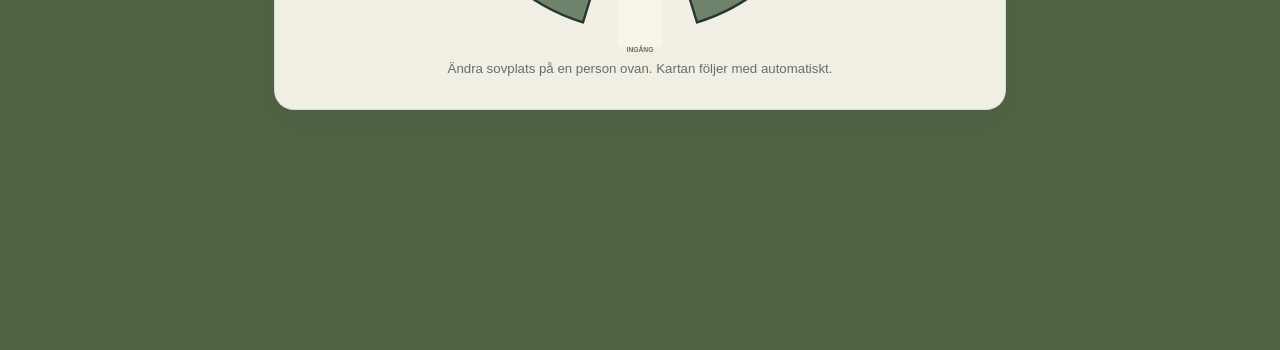
==== commit 49752126: "revert: remove onion checkbox" ====
--- a/index.html
+++ b/index.html
@@ -206,7 +206,6 @@
         <label><input class="role-driver" type="checkbox" /> Förare</label>
         <label><input class="role-pc" type="checkbox" /> Plutonchef</label>
         <label><input class="role-stf" type="checkbox" /> Stf</label>
-        <label><input class="role-onion" type="checkbox" /> 🧅 Lök</label>
         <label><input class="role-excluded" type="checkbox" /> Ej schema</label>
       </div>
     </article>
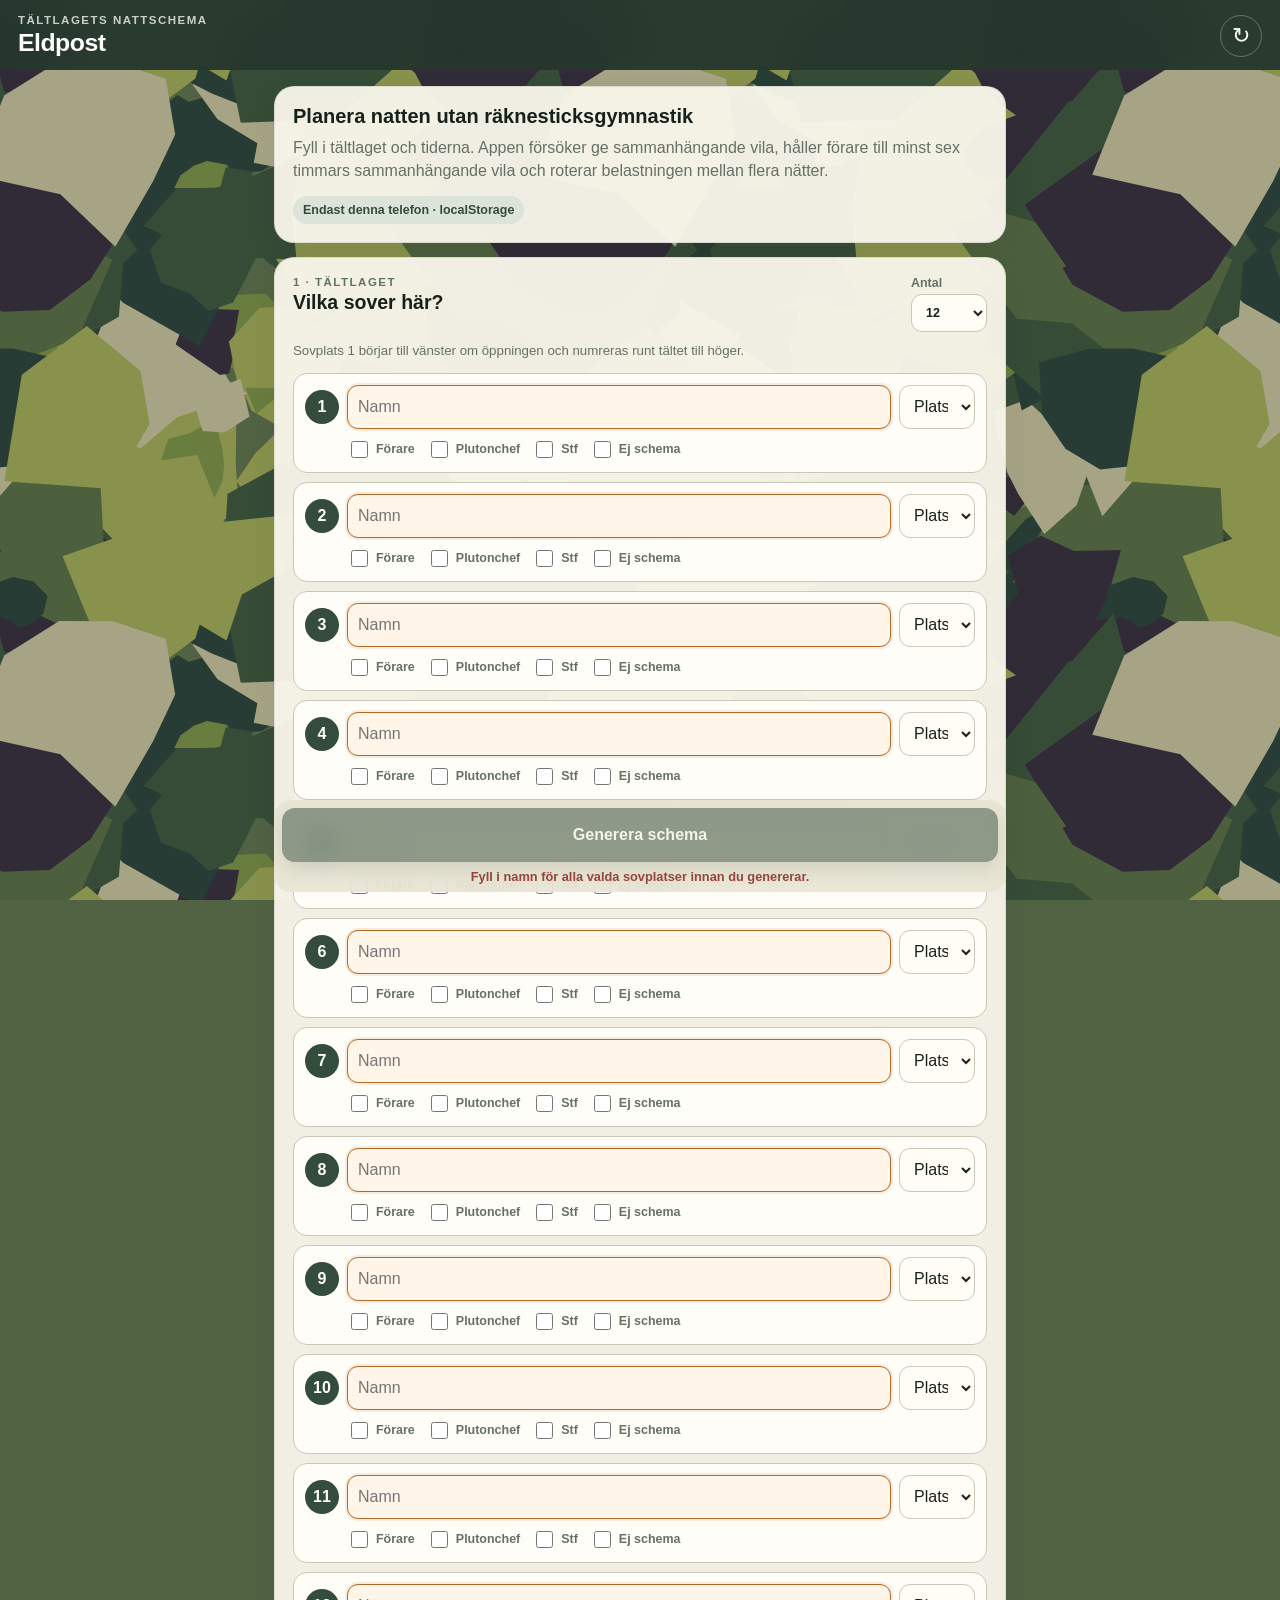
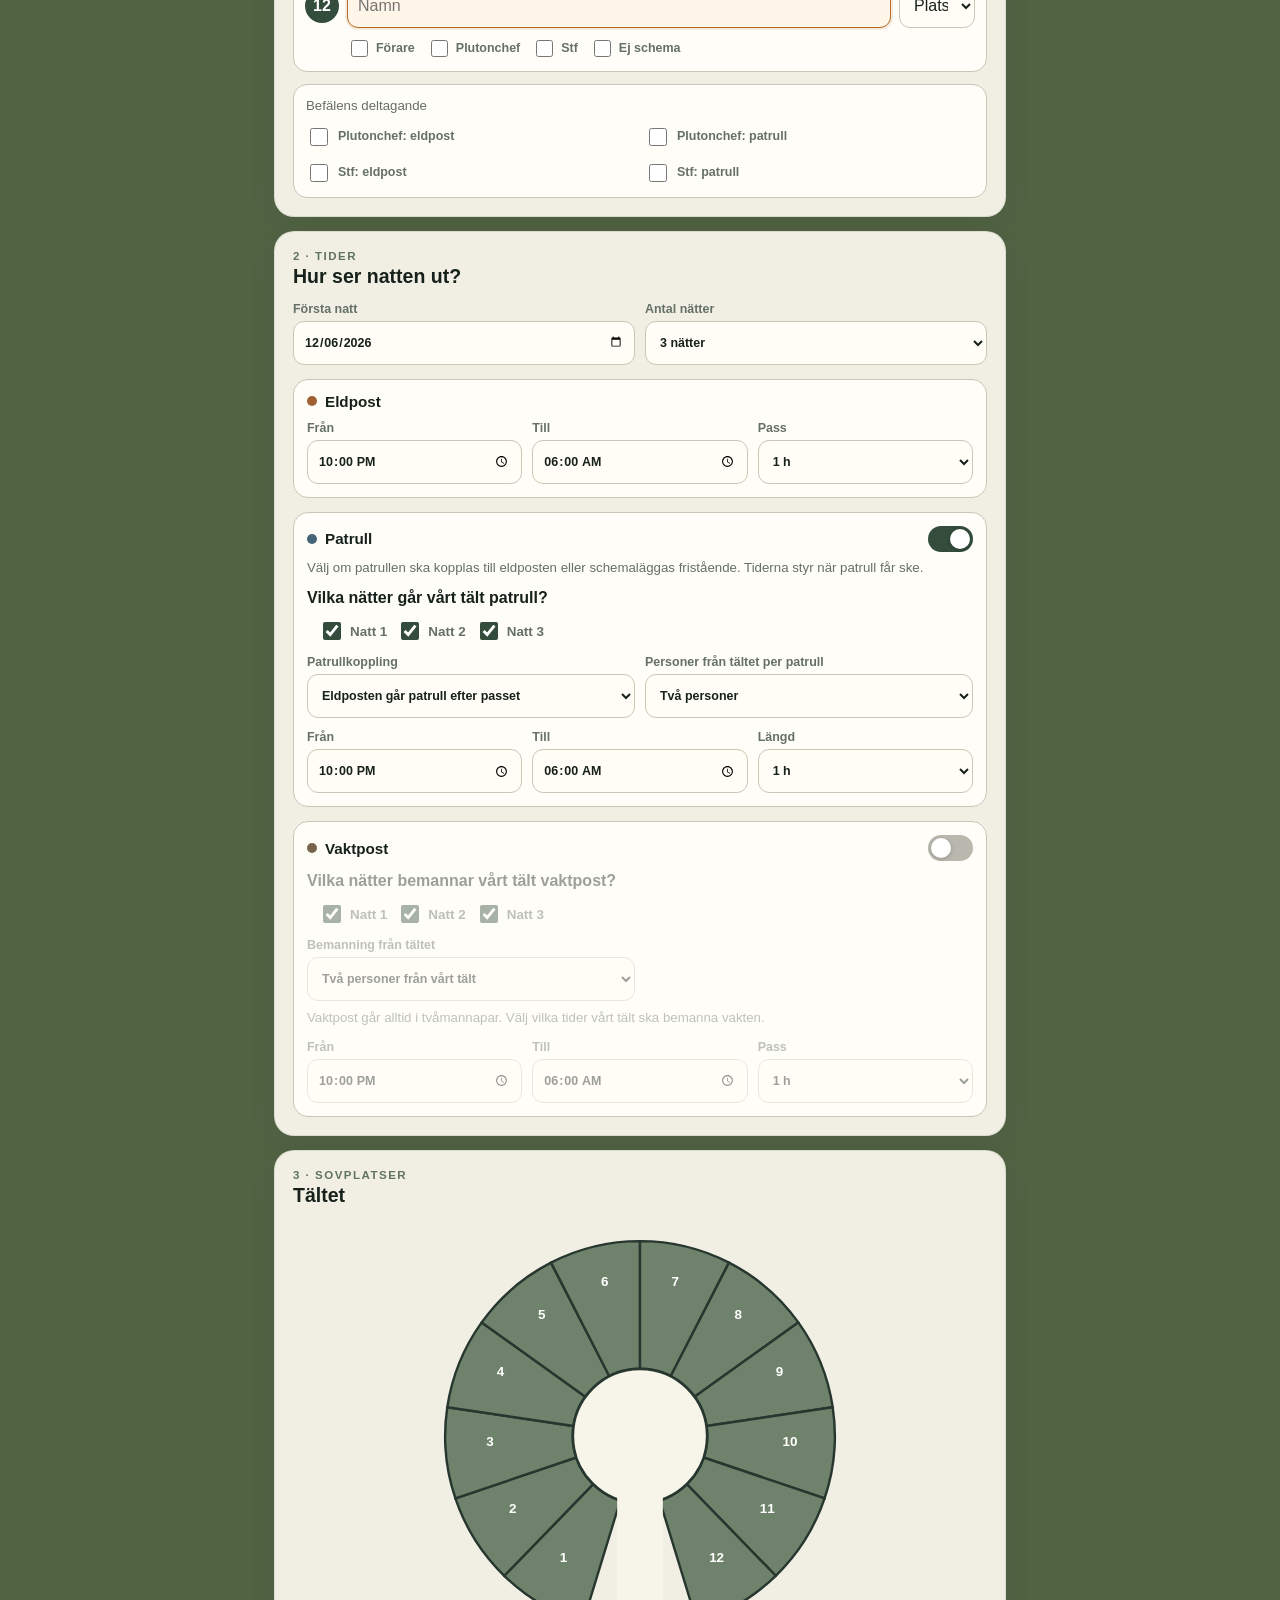
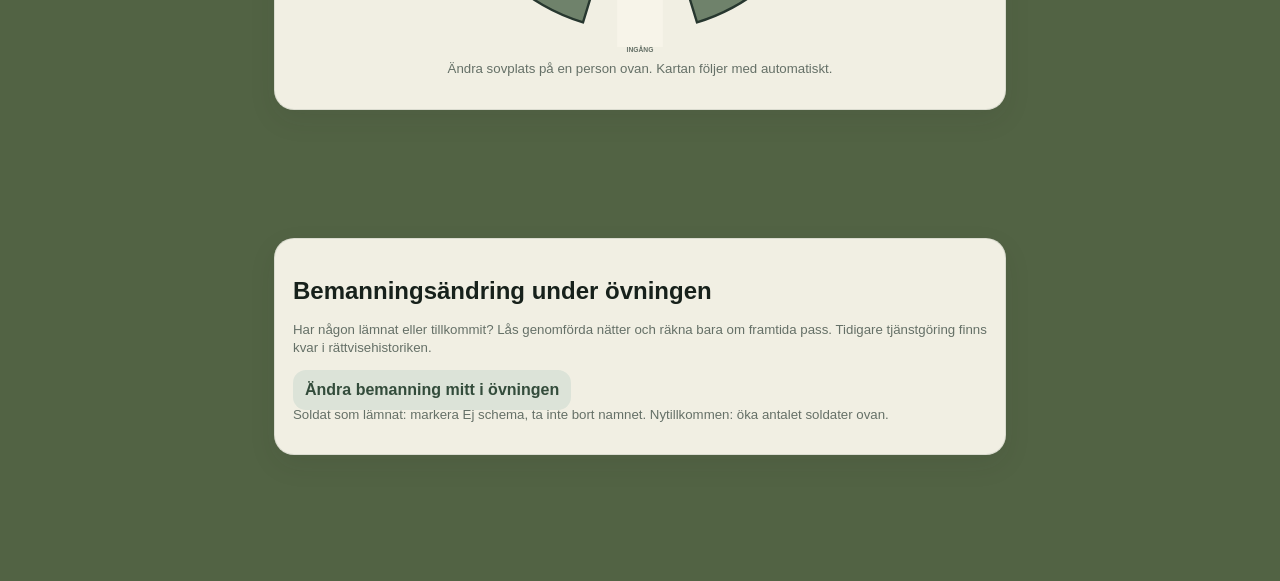
==== commit a683743d: "ui: add mid-exercise staffing change control and instructions" ====
--- a/index.html
+++ b/index.html
@@ -162,6 +162,13 @@
       <p id="generateMessage" class="validation-message" role="status"></p>
     </div>
 
+    <section class="card">
+      <h2>Bemanningsändring under övningen</h2>
+      <p class="hint">Har någon lämnat eller tillkommit? Lås genomförda nätter och räkna bara om framtida pass. Tidigare tjänstgöring finns kvar i rättvisehistoriken.</p>
+      <button id="changeStaffingButton" class="secondary-button" type="button">Ändra bemanning mitt i övningen</button>
+      <p class="hint">Soldat som lämnat: markera Ej schema, ta inte bort namnet. Nytillkommen: öka antalet soldater ovan.</p>
+    </section>
+
     <section id="resultSection" class="card result-card hidden">
       <div class="section-heading result-heading">
         <div>
